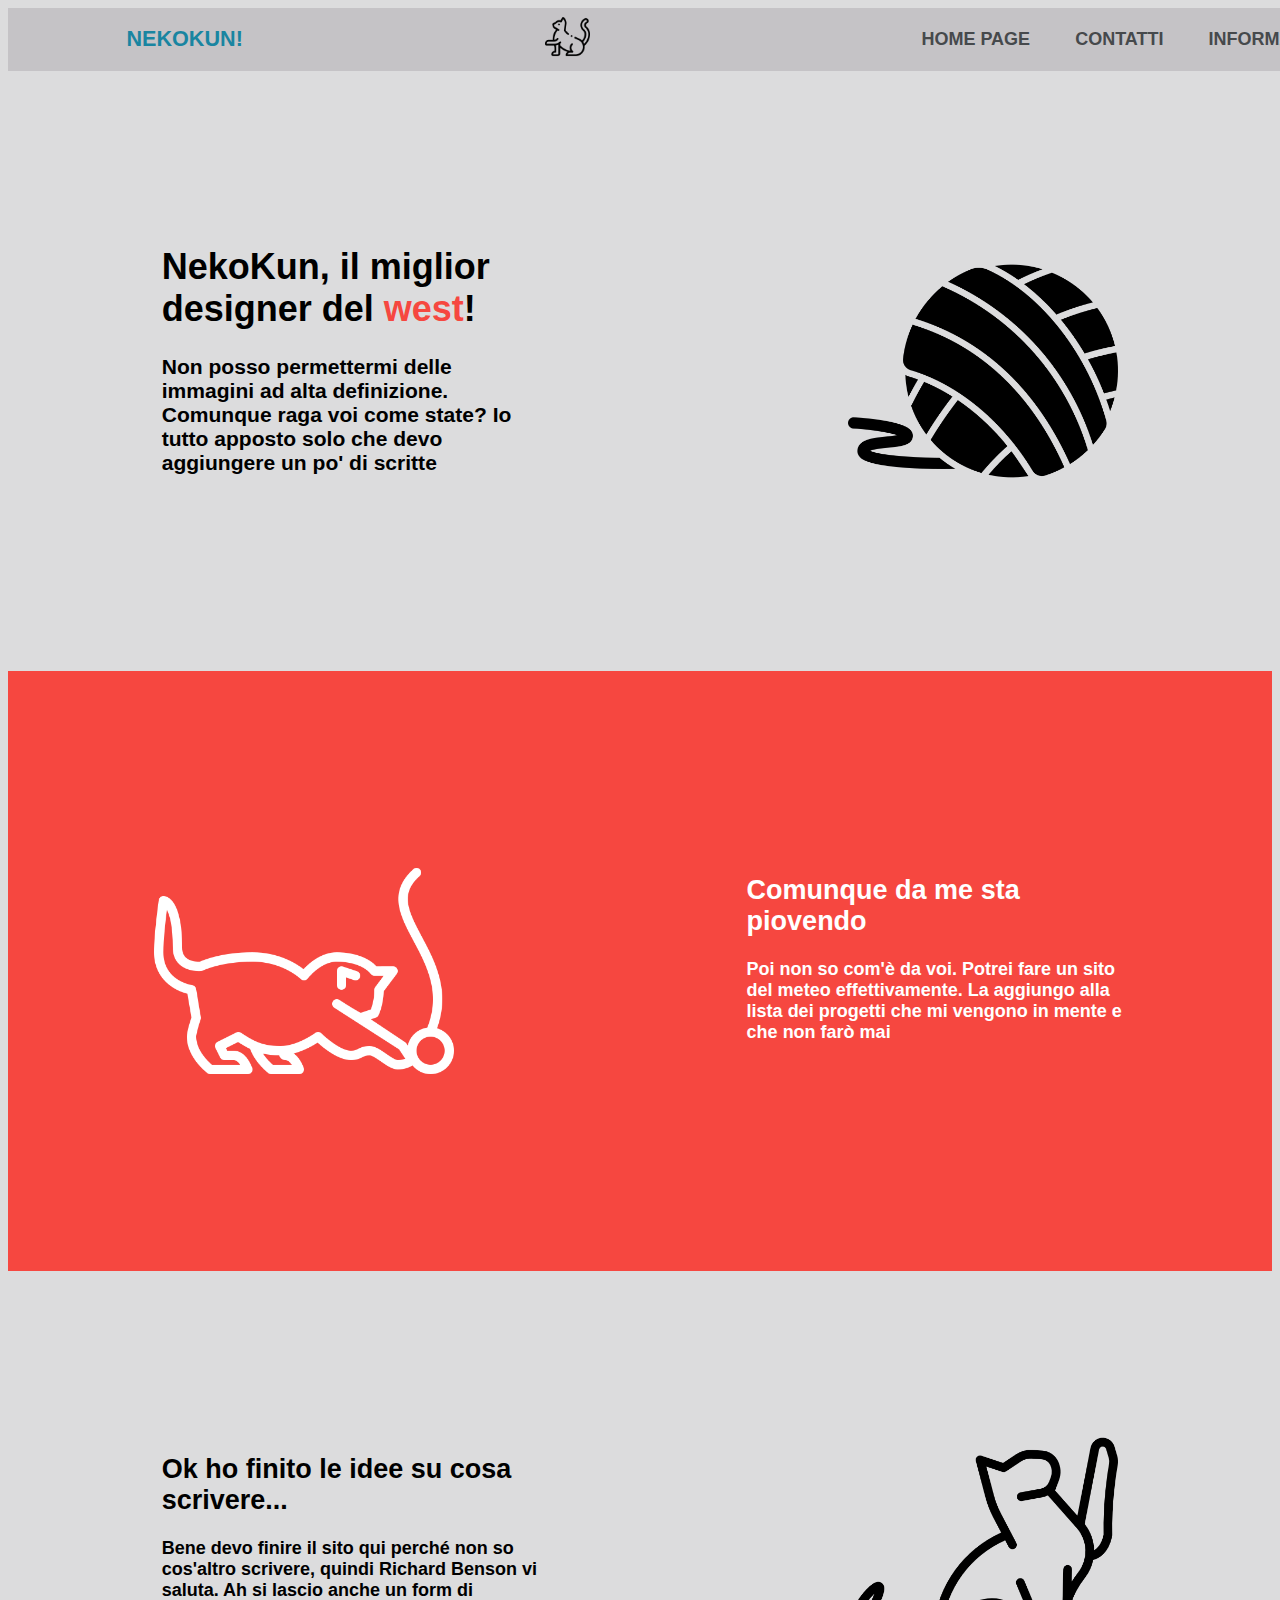
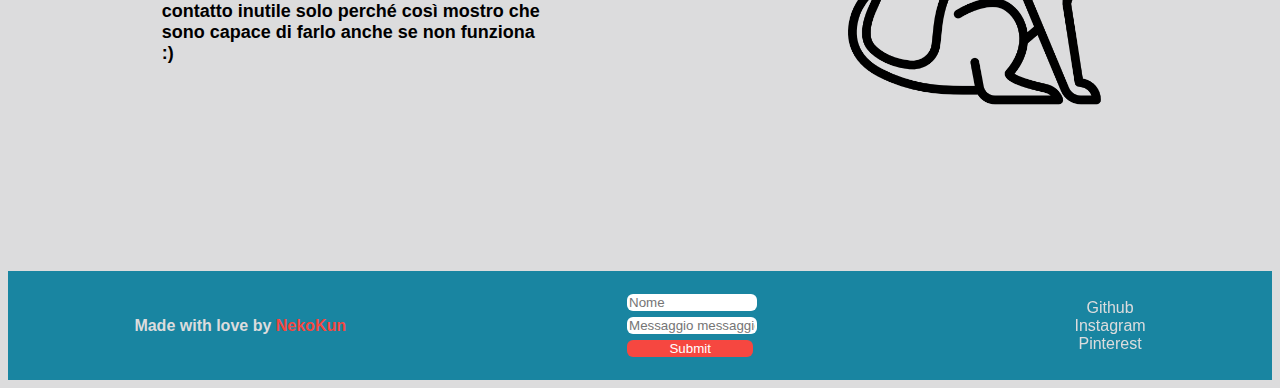
==== portfolio/index.html @ 988a3cad "added personal portfolio" ====
<!DOCTYPE html>
<html lang="en">
<head>
    <meta charset="UTF-8">
    <meta http-equiv="X-UA-Compatible" content="IE=edge">
    <meta name="viewport" content="width=device-width, initial-scale=1.0">
    <link rel="stylesheet" href="style.css">
    <title>Personal Portfolio</title>
</head>

<body>

    <header>
        <a href="#" id="name">NekoKun!</a>
        <a href="#"><img src="img/logo.png" alt="logo" id="logo"></a>
        <nav>
            <ul>
                <li><a href="#">home page</a></li>
                <li><a href="#">contatti</a></li>
                <li><a href="#">informazioni</a></li>
            </ul>
        </nav>
    </header>
    <main>
        <div id="banner">
            <div id="banner-title">
                <h1>NekoKun, il miglior designer del <span style="color: #F64740">west</span>!</h1>
                <h3>Non posso permettermi delle immagini ad alta definizione. Comunque raga voi come state? Io tutto apposto solo che devo aggiungere un po' di scritte</h3>
            </div>
            <img src="img/banner.png" alt="banner">
        </div>

        <div id="slide-1">
            <img src="img/slide-1.png" alt="cat">
            <div id="slide-1-title">
                <h2>Comunque da me sta piovendo</h2>
                <h4>Poi non so com'è da voi. Potrei fare un sito del meteo effettivamente. La aggiungo alla lista dei progetti che mi vengono in mente e che non farò mai</h4>
            </div>
        </div>

        <div id="slide-2">
            <div id="slide-2-title">
                <h2>Ok ho finito le idee su cosa scrivere...</h2>
                <h4>Bene devo finire il sito qui perché non so cos'altro scrivere, quindi Richard Benson vi saluta. Ah si lascio anche un form di contatto inutile solo perché così mostro che sono capace di farlo anche se non funziona :)</h4>
            </div>
            <img src="img/slide-2.png" alt="cat">
        </div>
    </main>

    <footer>
        <h4>Made with love by <span style="color: #F64740">NekoKun</span></h4>

        <form action="POST" id="contact-the-cat">
            <input type="text" name="nome" placeholder="Nome" id="i-name" required>
            <input type="textbox" name="nome" placeholder="Messaggio messaggioso" id="i-message" required>
            <input type="submit" id="i-submit">
        </form>

        <ul id="contatti">
            <li><a href="#">Github</a></li>
            <li><a href="#">Instagram</a></li>
            <li><a href="#">Pinterest</a></li>
        </ul>
    </footer>
</body>
</html>
---- portfolio/style.css ----
* {
    font-family: Verdana, Geneva, Tahoma, sans-serif;
}

a {
    text-decoration: none;
    position: relative;
    padding-bottom: 2px;
}

a:after {
    content: '';
    position: absolute;
    width: 100%;
    transform: scaleX(0);
    height: 3px;
    bottom: 0;
    left: 0;
    background-color: #1985A1;
    transform-origin: bottom right;
    transition: transform 0.35s ease-out;
}
  
a:hover:after {
    transform: scaleX(1);
    transform-origin: bottom left;
}

body {
    background-color: #DCDCDD;
}

main {
    font-size: large;
}

/* Header */

header {
    background-color: #C5C3C6;
    margin: 0;
    display: flex;
    justify-content: space-between;
    align-items: center;
    padding: 3px 7%;
    font-size: large;
    top: 0;
    right: 0;
    bottom: 0;
    left: 0;
    width: 100%;
    position: sticky;
}

header img {
    height: 45px;
    width: 45px;
}

 #name {
    text-transform: uppercase;
    color: #1985A1;
    font-size: larger;
    font-weight: bolder;
    margin: 0 30px;
}

nav li {
    text-transform: uppercase;
    font-size: large;
    display: inline-block;
    padding: 0px 20px;
}

nav ul li a {
    color: #46494C;
    font-weight: bold;
}


/* -Header- */

/* Banner */


#banner {
    display: flex;
    justify-content: space-around;
    align-items: center;
    width: 100%;
    height: 600px;
    background-color: #DCDCDD;
    margin: 0;
    top: 0;
    right: 0;
    bottom: 0;
    left: 0;
}

#banner img {
    width: 270px;
    height: 270px;
}

#banner-title {
    width: 30%;
}

#banner-title h3, h1 {
    margin-top: 0;
}


/* -Banner- */

/* Slide 1 */


#slide-1 {
    display: flex;
    justify-content: space-around;
    align-items: center;
    width: 100%;
    height: 600px;
    background-color: #F64740;
    margin: 0;
    color: white;
    top: 0;
    right: 0;
    bottom: 0;
    left: 0;
}

#slide-1 img {
    width: 300px;
    height: 300px;
}

#slide-1-title {
    width: 30%;
}

#slide-1-title h2, h4 {
    margin-top: 0;
}


/* -Slide 1- */

/* Slide 2 */


#slide-2 {
    display: flex;
    justify-content: space-around;
    align-items: center;
    width: 100%;
    height: 600px;
    margin: 0;
    top: 0;
    right: 0;
    bottom: 0;
    left: 0;
}

#slide-2 img {
    width: 270px;
    height: 270px;
}

#slide-2-title {
    width: 30%;
}

#slide-2-title h2, h4 {
    margin-top: 0;
}


/* -Slide 1- */

/* Footer */

footer {
    display: flex;
    justify-content: space-around;
    align-items: center;
    background-color: #1985A1;
}

footer h4 {
    color: #DCDCDD;
    margin: auto 10%;
}

#contact-the-cat {
    height: 60;
    margin: 20px auto;
    width: 10%;
    display: flex;
    flex-direction: column;
    justify-content: center;
    align-items: center;
}

#i-name, #i-message, #i-submit {
    width: 100%;
    margin: 3px auto;
    border: 0;
    border-radius: 6px;
}

#i-submit {
    background-color: #F64740;
    color: white;
}

#i-submit:hover {
    cursor: pointer;
}


footer ul {
    list-style: none;
    text-transform: capitalize;
    margin: auto 10%;
    text-align: center;
}

footer a {
    text-decoration: none;
    position: relative;
    padding-bottom: 2px;
    color: #DCDCDD;
    margin: 10px auto;
}

footer a:after {
    content: '';
    position: absolute;
    width: 100%;
    transform: scaleX(0);
    height: 3px;
    bottom: 0;
    left: 0;
    background-color:#F64740;
    transform-origin: bottom right;
    transition: transform 0.35s ease-out;
}
  
footer a:hover:after {
    transform: scaleX(1);
    transform-origin: bottom left;
}

/* -Footer- */

/* Mobile */

@media (max-width: 480px){
    h1 {
        border: 1px solid #1985A1;
    }

    #name, nav {
        display: none;
    }

    header {
        justify-content: center;
        align-items: center;
    }

    #banner {
        wrap: wrap;
    }

    #banner-title{
        display: block;
        text-align: center;
    }

    footer {
        wrap: wrap;
    }
}
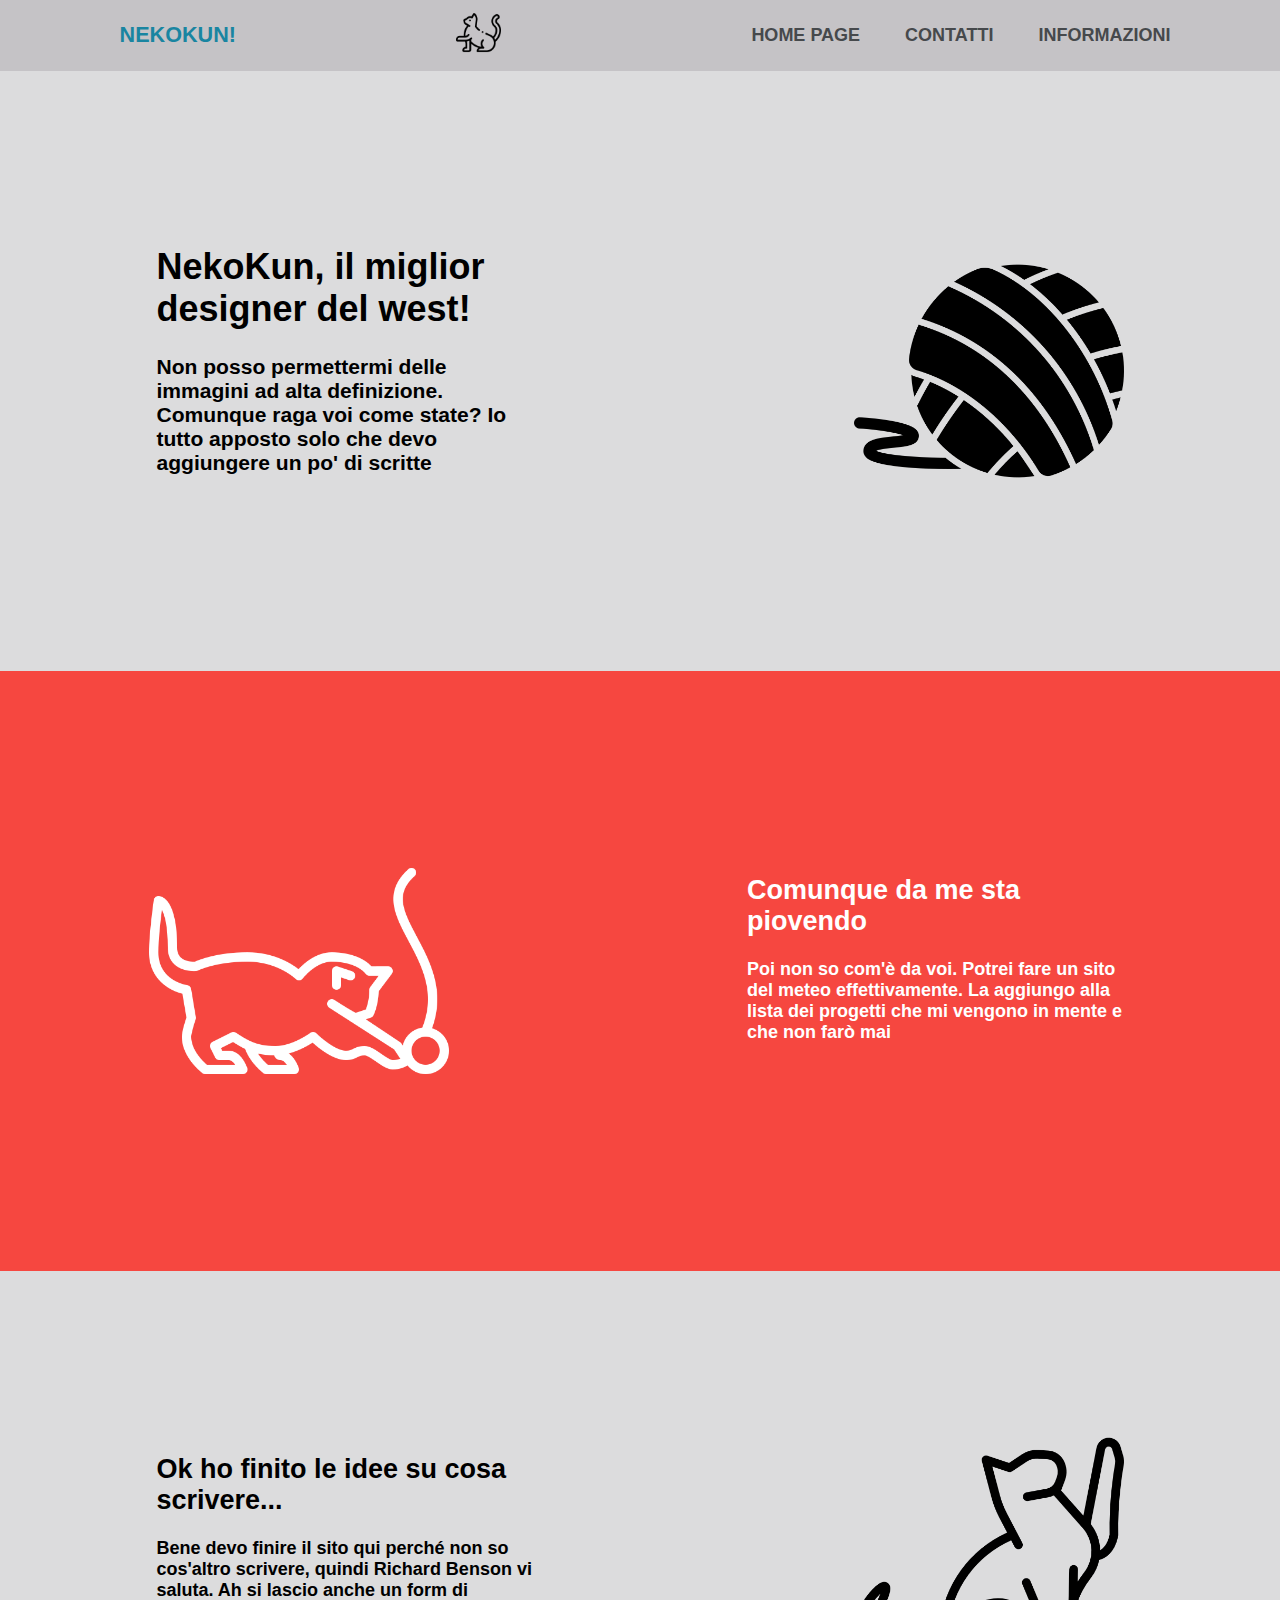
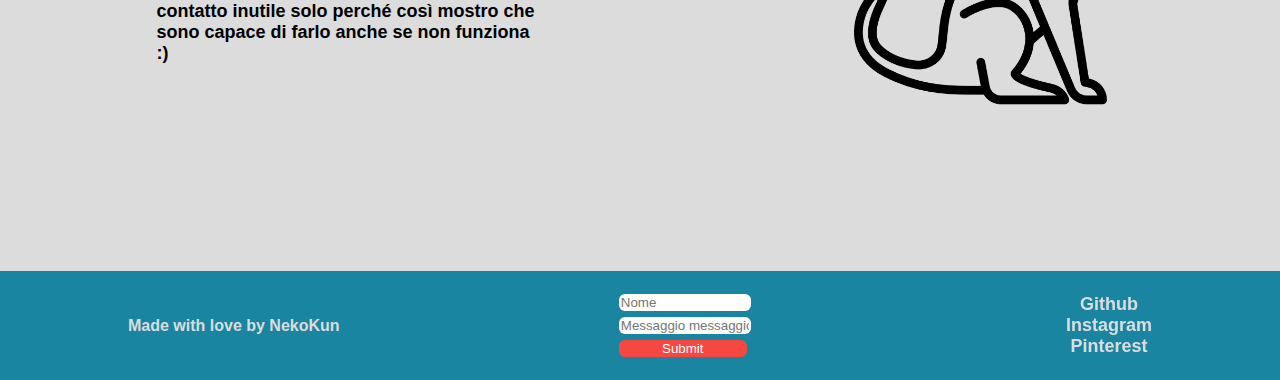
==== commit 28951cfa: "Bug fixes" ====
--- a/portfolio/index.html
+++ b/portfolio/index.html
@@ -24,14 +24,14 @@
     <main>
         <div id="banner">
             <div id="banner-title">
-                <h1>NekoKun, il miglior designer del <span style="color: #F64740">west</span>!</h1>
+                <h1>NekoKun, il miglior designer del <span class="red-text">west</span>!</h1>
                 <h3>Non posso permettermi delle immagini ad alta definizione. Comunque raga voi come state? Io tutto apposto solo che devo aggiungere un po' di scritte</h3>
             </div>
-            <img src="img/banner.png" alt="banner">
+            <img src="img/banner.png" alt="banner" id="banner-img">
         </div>
 
         <div id="slide-1">
-            <img src="img/slide-1.png" alt="cat">
+            <img src="img/slide-1.png" alt="cat" id="slide-1-img">
             <div id="slide-1-title">
                 <h2>Comunque da me sta piovendo</h2>
                 <h4>Poi non so com'è da voi. Potrei fare un sito del meteo effettivamente. La aggiungo alla lista dei progetti che mi vengono in mente e che non farò mai</h4>
@@ -43,12 +43,12 @@
                 <h2>Ok ho finito le idee su cosa scrivere...</h2>
                 <h4>Bene devo finire il sito qui perché non so cos'altro scrivere, quindi Richard Benson vi saluta. Ah si lascio anche un form di contatto inutile solo perché così mostro che sono capace di farlo anche se non funziona :)</h4>
             </div>
-            <img src="img/slide-2.png" alt="cat">
+            <img src="img/slide-2.png" alt="cat" id="slide-2-img">
         </div>
     </main>
 
     <footer>
-        <h4>Made with love by <span style="color: #F64740">NekoKun</span></h4>
+        <h4>Made with love by <span class="red-text">NekoKun</span></h4>
 
         <form action="POST" id="contact-the-cat">
             <input type="text" name="nome" placeholder="Nome" id="i-name" required>
@@ -57,10 +57,10 @@
         </form>
 
         <ul id="contatti">
-            <li><a href="#">Github</a></li>
-            <li><a href="#">Instagram</a></li>
+            <li><a href="https://github.com/MNekoKun">Github</a></li>
+            <li><a href="https://www.instagram.com/gabriele.05snf/">Instagram</a></li>
             <li><a href="#">Pinterest</a></li>
         </ul>
     </footer>
 </body>
-</html>+</html>
--- a/portfolio/style.css
+++ b/portfolio/style.css
@@ -28,6 +28,7 @@
 
 body {
     background-color: #DCDCDD;
+    margin: 0;
 }
 
 main {
@@ -48,7 +49,7 @@
     right: 0;
     bottom: 0;
     left: 0;
-    width: 100%;
+    height: 65px;
     position: sticky;
 }
 
@@ -186,6 +187,7 @@
     justify-content: space-around;
     align-items: center;
     background-color: #1985A1;
+    margin: 0;
 }
 
 footer h4 {
@@ -232,7 +234,8 @@
     position: relative;
     padding-bottom: 2px;
     color: #DCDCDD;
-    margin: 10px auto;
+    font-size: large;
+    font-weight: bold;
 }
 
 footer a:after {
@@ -258,29 +261,69 @@
 /* Mobile */
 
 @media (max-width: 480px){
-    h1 {
-        border: 1px solid #1985A1;
-    }
-
+    /* Header*/
     #name, nav {
         display: none;
     }
-
     header {
         justify-content: center;
         align-items: center;
     }
-
-    #banner {
-        wrap: wrap;
-    }
-
-    #banner-title{
+    /* -Header- */
+    /* Slides */
+    #banner, #slide-1, #slide-2 {
+        height: auto;
+        flex-direction: column;
+    }
+    #banner-title, #slide-2-title {
         display: block;
         text-align: center;
-    }
-
+        width: auto;
+        margin: 27px 16px;
+        margin-bottom: 10px;
+    }
+    #banner-title h3, #slide-2-title h4 {
+        font-weight: normal;
+    }
+    #banner img, #slide-2 img {
+        margin: auto auto 30px auto;
+        height: 35%;
+        width: 35%;
+    }
+
+    #slide-1-title {
+        display: block;
+        text-align: center;
+        width: auto;
+        margin: auto 16px 30px 16px;
+    }
+    #slide-1 img {
+        height: 45%;
+        width: 45%;
+        margin: 27px auto;
+        margin-bottom: 10px;
+    }
+    /* -Slides- */
+    /* Footer */
     footer {
-        wrap: wrap;
+        flex-direction: column;
+    }
+    footer h4 {
+        margin: 5% auto;
+    }
+    #contact-the-cat {
+        width: 70%;
+        margin-top: 0px;
+    }
+    #contatti{
+        text-align: center;
+        width: 20%;
+        position: relative;
+        right: 5%;
+        display: flex;
+        flex-direction: column;
+        justify-content: center;
+        align-items: center;
+        margin-bottom: 8%;
     }
 }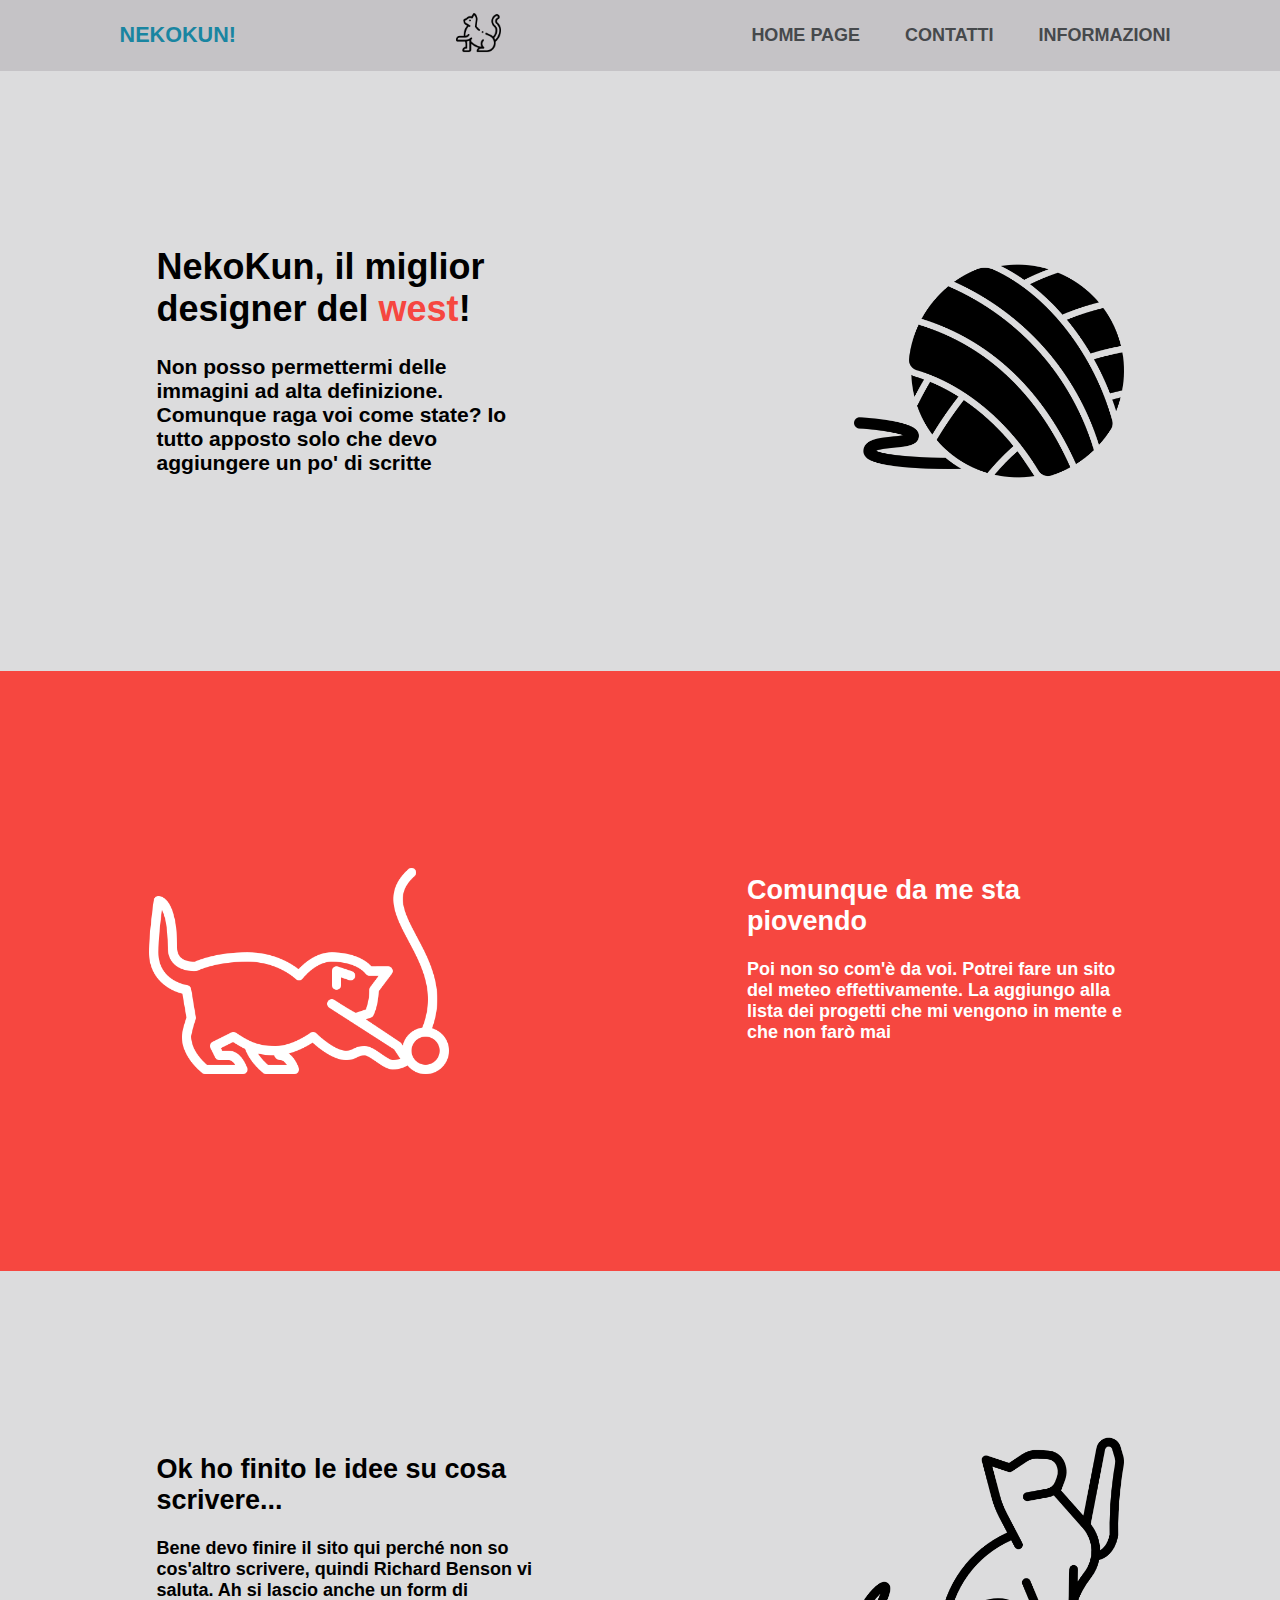
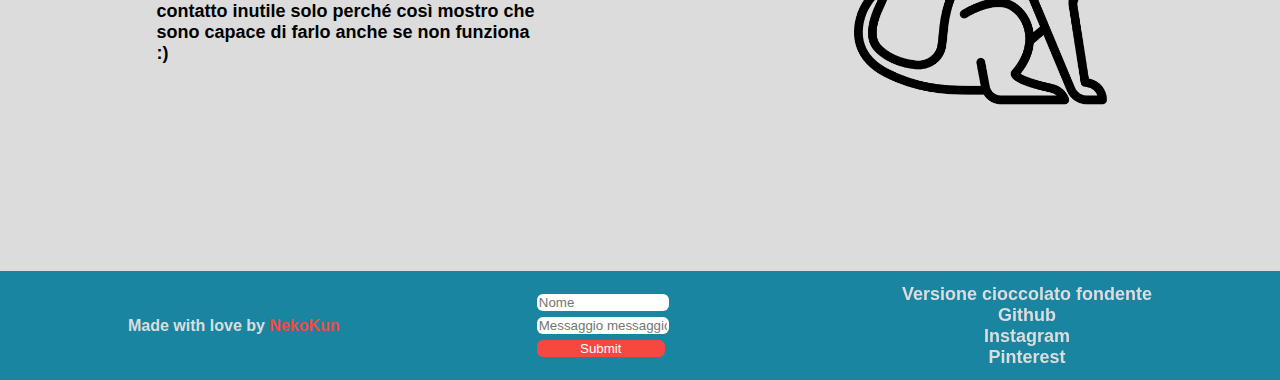
==== commit 36025757: "added links, bug fixes" ====
--- a/portfolio/index.html
+++ b/portfolio/index.html
@@ -30,6 +30,7 @@
             <img src="img/banner.png" alt="banner" id="banner-img">
         </div>
 
+        
         <div id="slide-1">
             <img src="img/slide-1.png" alt="cat" id="slide-1-img">
             <div id="slide-1-title">
@@ -57,10 +58,11 @@
         </form>
 
         <ul id="contatti">
+            <li><a href="./darkChoccolate/index.html">Versione cioccolato fondente</a></li>
             <li><a href="https://github.com/MNekoKun">Github</a></li>
             <li><a href="https://www.instagram.com/gabriele.05snf/">Instagram</a></li>
             <li><a href="#">Pinterest</a></li>
         </ul>
     </footer>
 </body>
-</html>
+</html>--- a/portfolio/style.css
+++ b/portfolio/style.css
@@ -1,3 +1,6 @@
+/* General */
+
+
 * {
     font-family: Verdana, Geneva, Tahoma, sans-serif;
 }
@@ -34,6 +37,16 @@
 main {
     font-size: large;
 }
+
+.red-text {
+    color:#F64740;
+}
+
+svg {
+    margin: 0;
+}
+
+/* -General- */
 
 /* Header */
 
@@ -157,6 +170,7 @@
     align-items: center;
     width: 100%;
     height: 600px;
+    background-color: #DCDCDD;
     margin: 0;
     top: 0;
     right: 0;
@@ -224,7 +238,6 @@
 
 footer ul {
     list-style: none;
-    text-transform: capitalize;
     margin: auto 10%;
     text-align: center;
 }
@@ -238,23 +251,10 @@
     font-weight: bold;
 }
 
-footer a:after {
-    content: '';
-    position: absolute;
-    width: 100%;
-    transform: scaleX(0);
-    height: 3px;
-    bottom: 0;
-    left: 0;
+footer a::after{
     background-color:#F64740;
-    transform-origin: bottom right;
-    transition: transform 0.35s ease-out;
-}
-  
-footer a:hover:after {
-    transform: scaleX(1);
-    transform-origin: bottom left;
-}
+}
+
 
 /* -Footer- */
 
@@ -326,4 +326,5 @@
         align-items: center;
         margin-bottom: 8%;
     }
+    /* -Footer- */
 }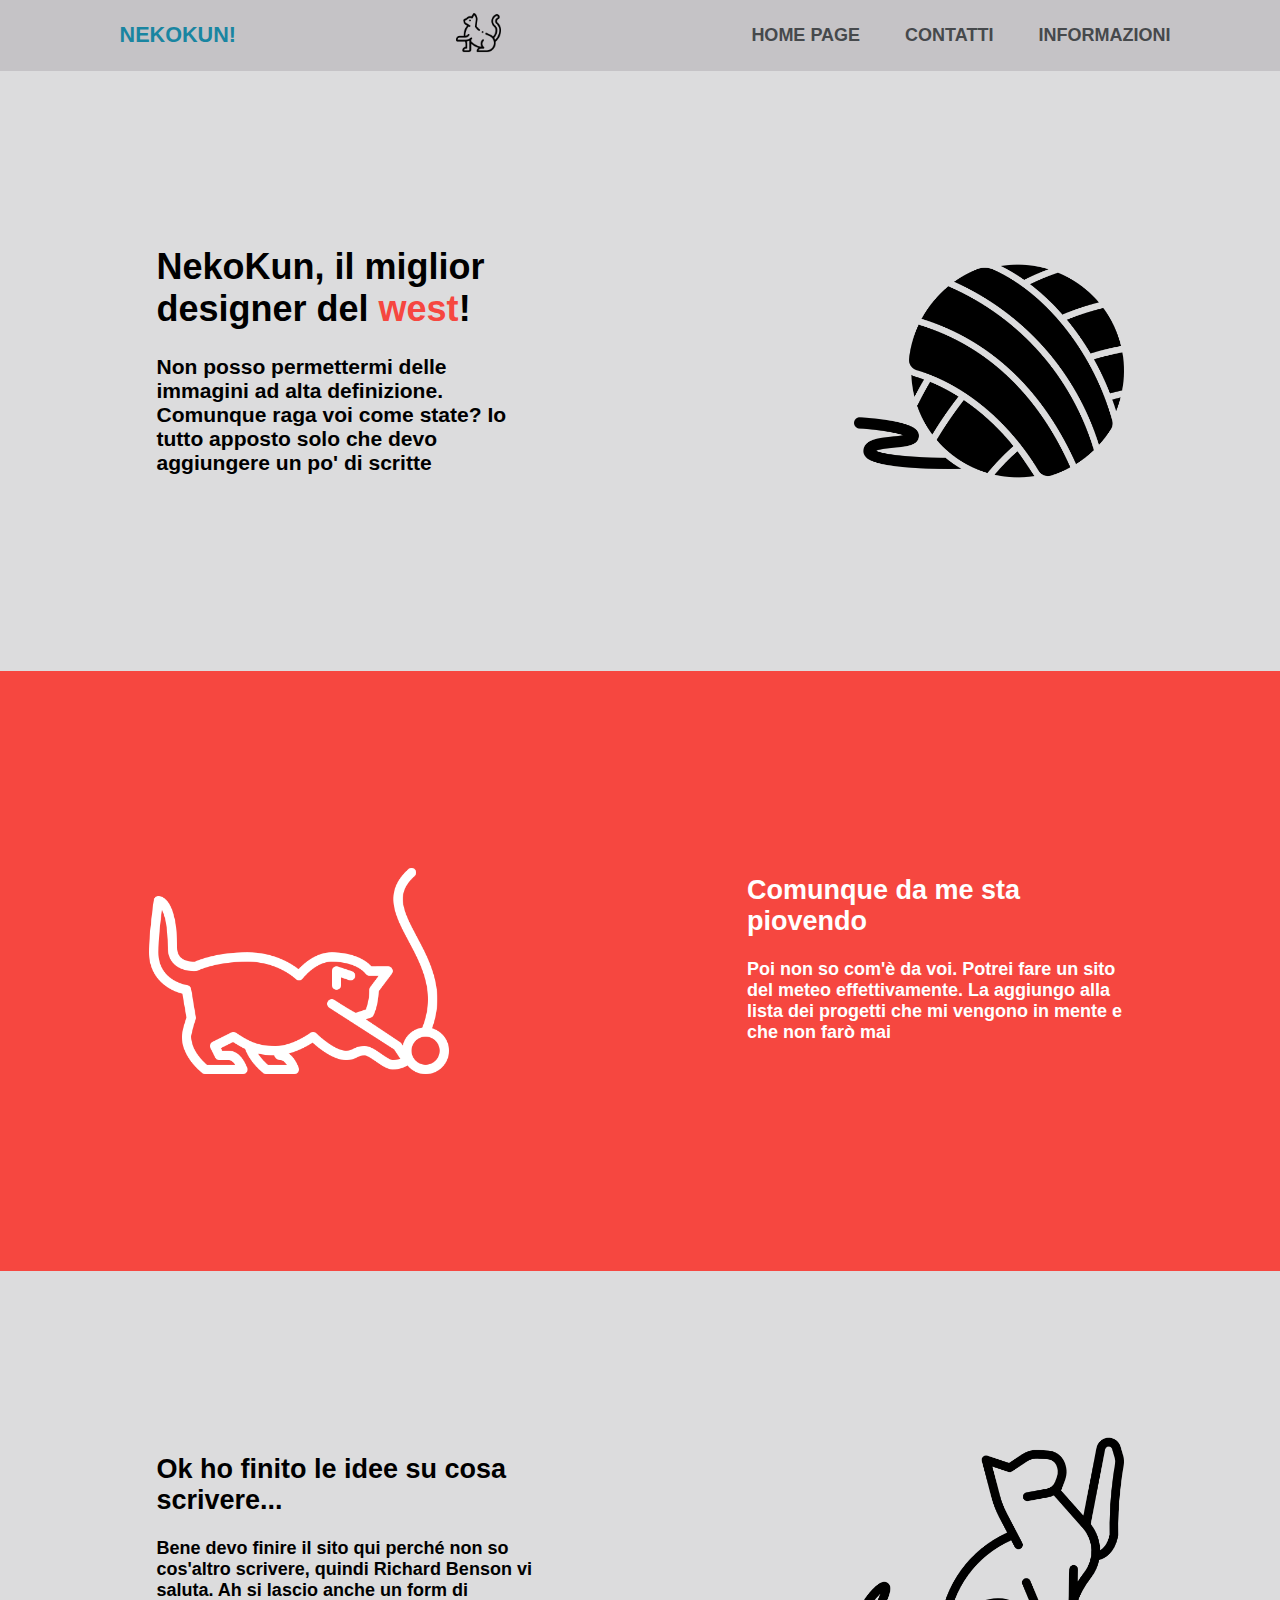
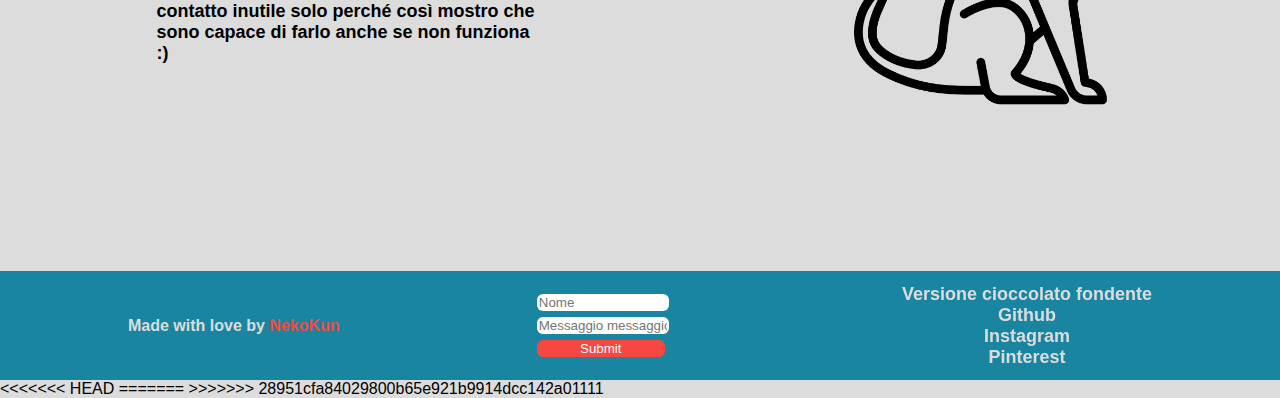
==== commit add8e9df: "dark choccolate, bug fixez" ====
--- a/portfolio/index.html
+++ b/portfolio/index.html
@@ -65,4 +65,8 @@
         </ul>
     </footer>
 </body>
-</html>+<<<<<<< HEAD
+</html>
+=======
+</html>
+>>>>>>> 28951cfa84029800b65e921b9914dcc142a01111
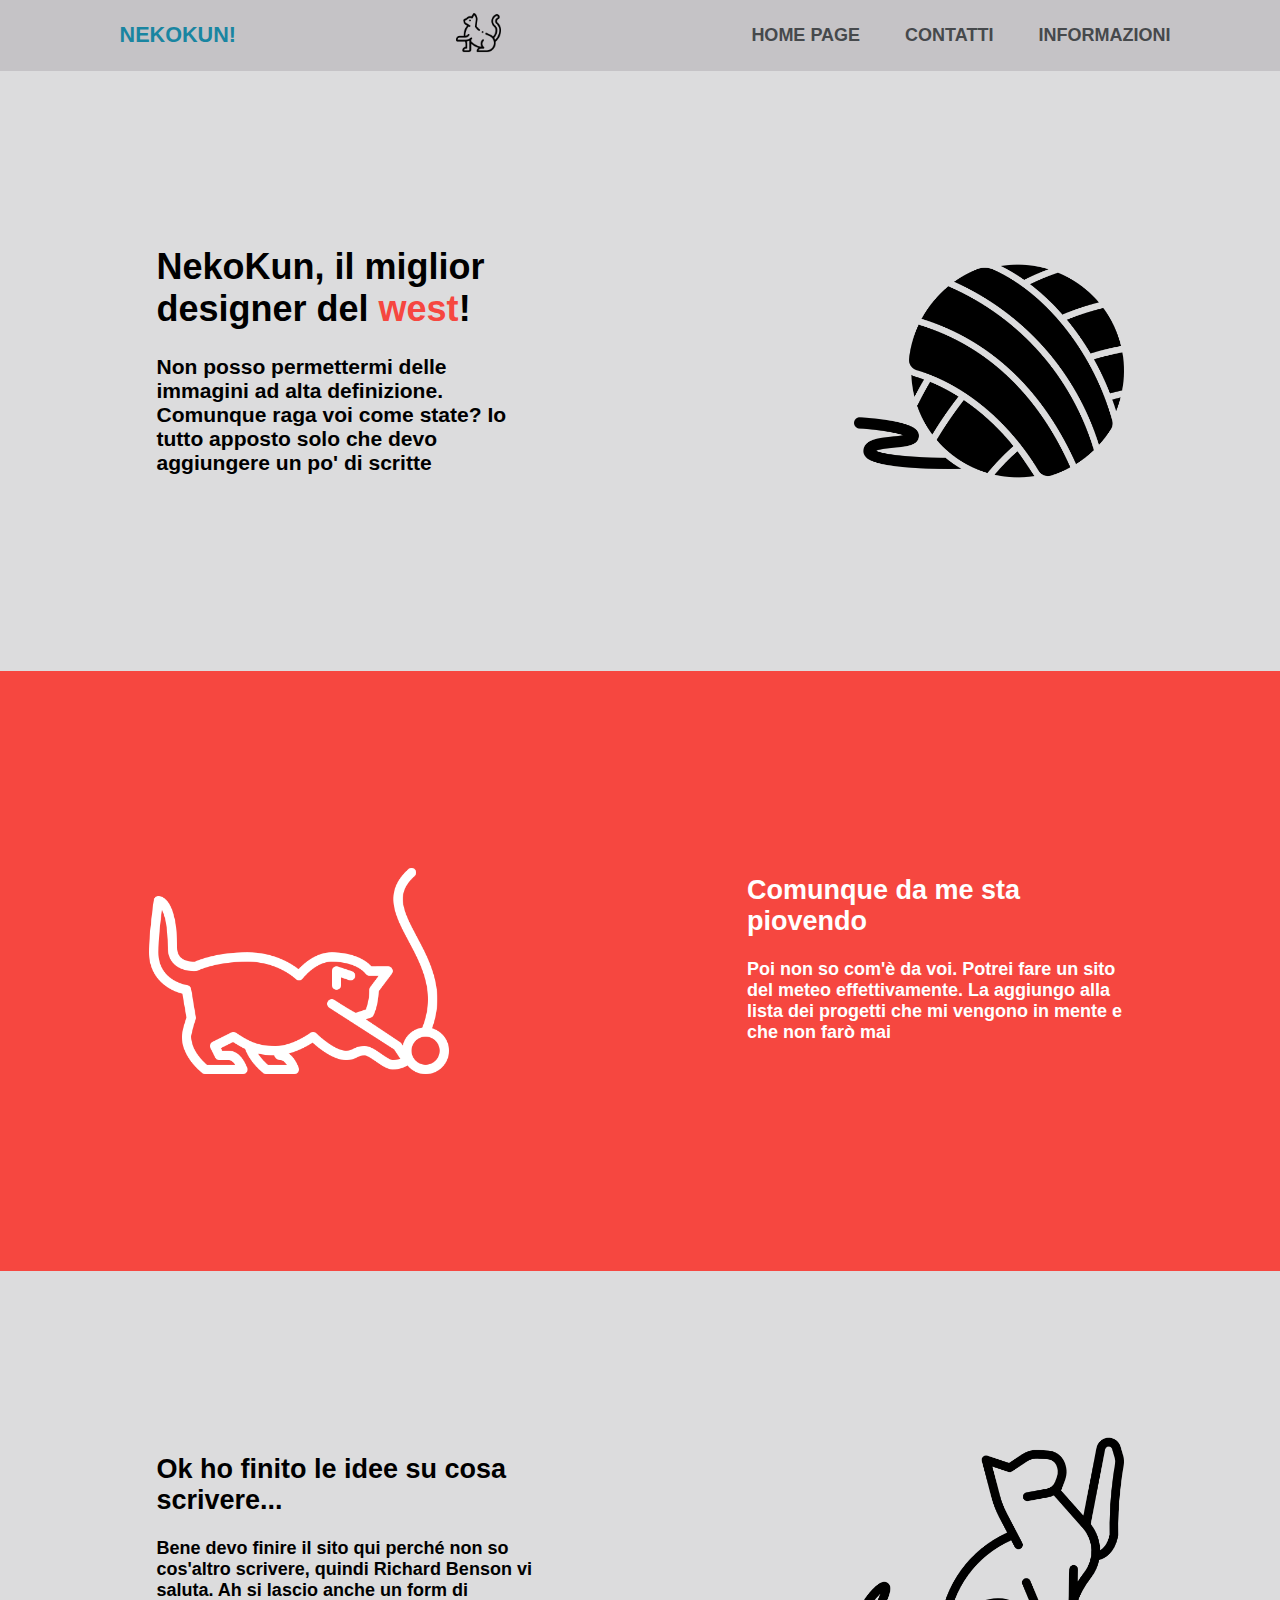
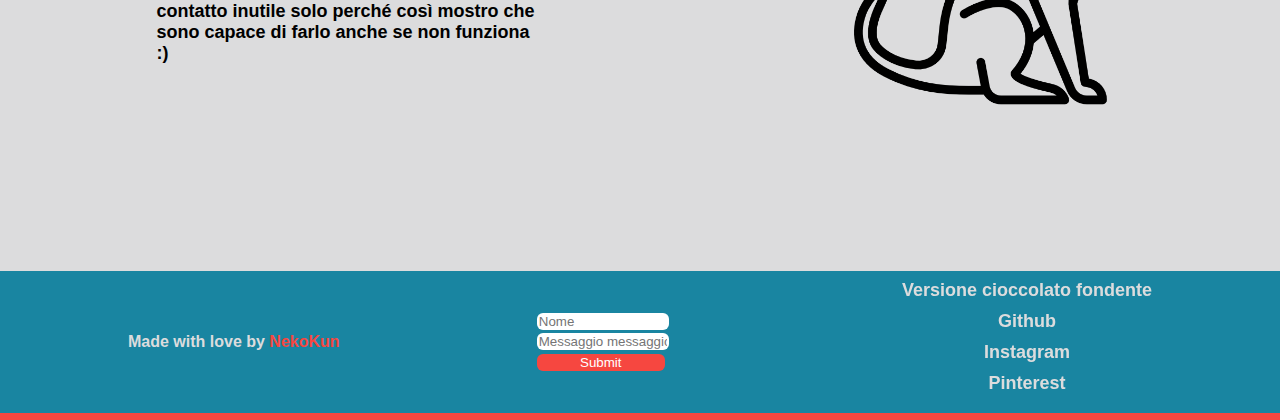
==== commit 9cbdeccb: "bug fiexs" ====
--- a/portfolio/index.html
+++ b/portfolio/index.html
@@ -65,8 +65,5 @@
         </ul>
     </footer>
 </body>
-<<<<<<< HEAD
 </html>
-=======
-</html>
->>>>>>> 28951cfa84029800b65e921b9914dcc142a01111
+</html>--- a/portfolio/style.css
+++ b/portfolio/style.css
@@ -202,6 +202,7 @@
     align-items: center;
     background-color: #1985A1;
     margin: 0;
+    border-bottom: 7px solid #F64740;
 }
 
 footer h4 {
@@ -221,7 +222,7 @@
 
 #i-name, #i-message, #i-submit {
     width: 100%;
-    margin: 3px auto;
+    margin: 1.2% auto;
     border: 0;
     border-radius: 6px;
 }
@@ -238,7 +239,7 @@
 
 footer ul {
     list-style: none;
-    margin: auto 10%;
+    margin: 0.7% 10%;
     text-align: center;
 }
 
@@ -255,6 +256,9 @@
     background-color:#F64740;
 }
 
+footer ul li {
+    margin:0 0 4% 0;
+ }
 
 /* -Footer- */
 
@@ -326,5 +330,14 @@
         align-items: center;
         margin-bottom: 8%;
     }
+
+    footer ul li {
+        margin:0 0 20% 0;
+     }
+
+    footer ul {
+        margin: 4.5% 0 0 0;
+    }
+
     /* -Footer- */
 }